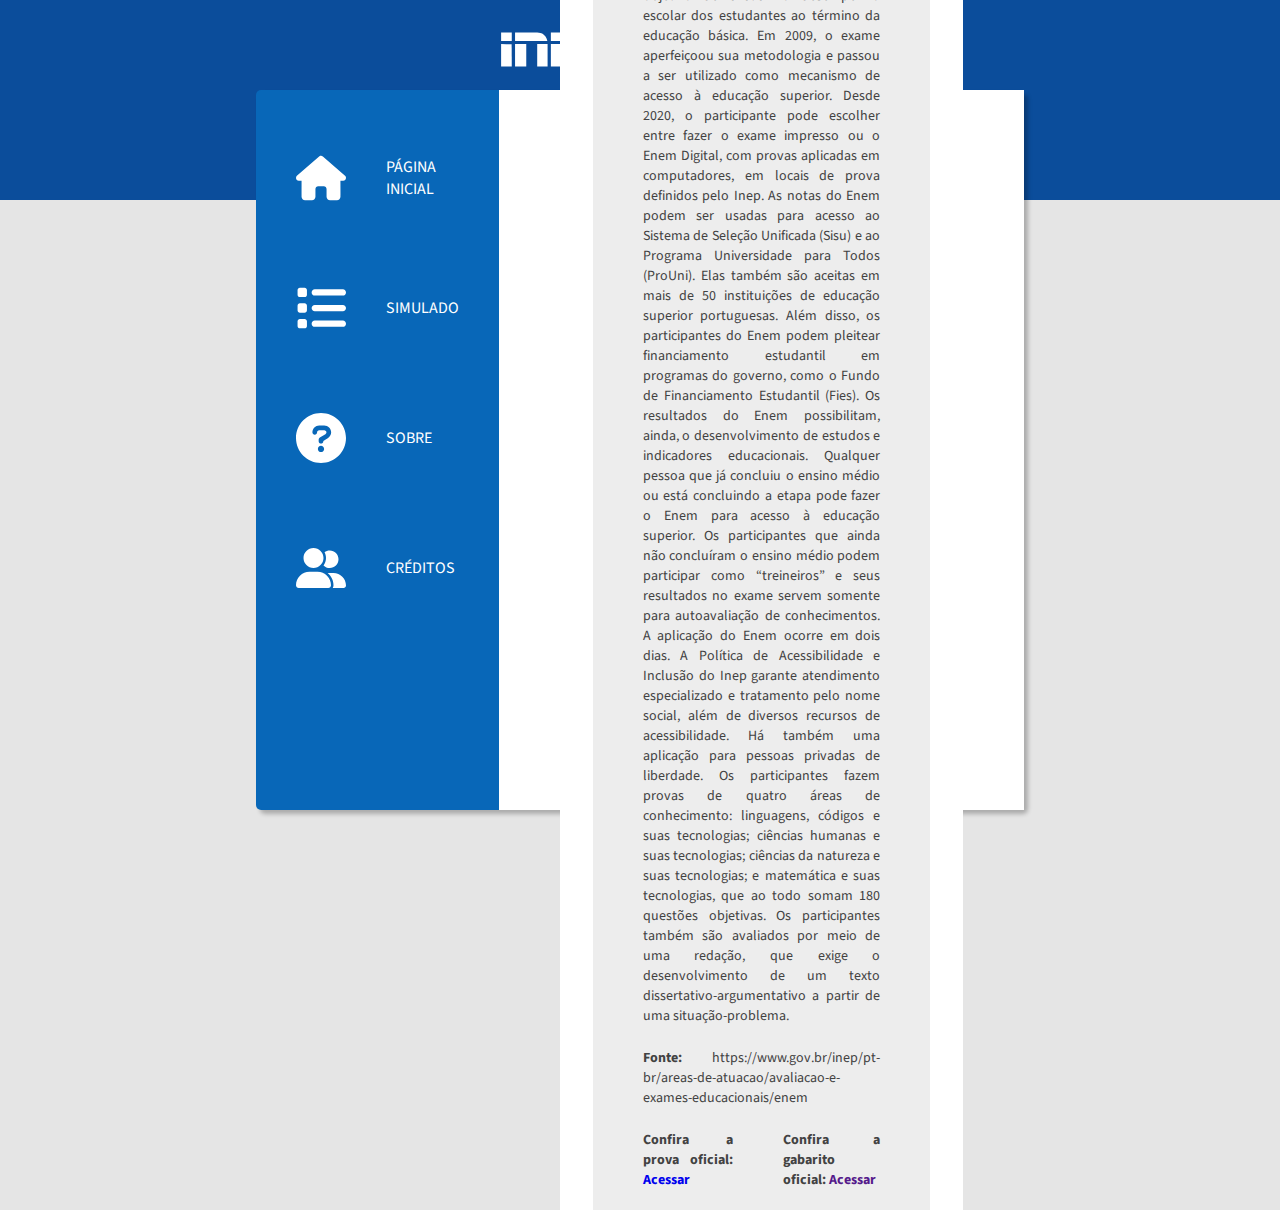
==== index.html @ 7a3cb4ed "Version 1.3" ====
<!DOCTYPE html>
<html lang="en">
<head>
    <meta charset="UTF-8">
    <meta http-equiv="X-UA-Compatible" content="IE=edge">
    <meta name="viewport" content="width=device-width, initial-scale=1.0">
    <title>Simulado ENEM</title>
    
    <link rel="stylesheet" href="./css/style.css">
</head>
<body><div id="background-container"> <img id="enem-logo" src="./assets/logo-enem-svg.svg" alt="Enem LOGO" /></div>
    
    <div id="page-container">
        
        <div id="menu-container">
            <div id="menu-items">
                <ul> <img src="./assets/house-solid.svg" alt="Página principal" class="icon"><a href="./index.html">PÁGINA INICIAL</a></ul>
                <ul> <img src="./assets/list-solid.svg" alt="Simulado" class="icon"><a href="./pages/simulado.html">SIMULADO</a></ul>
                <ul> <img src="./assets/circle-question-solid.svg" alt="Sobre" class="icon"><a href="./pages/sobre.html">SOBRE</a></ul>
                <ul> <img src="./assets/user-group-solid.svg" alt="Créditos" class="icon"> <a href="./pages/creditos.html">CRÉDITOS</a></ul>
            </div>
        </div>
        <div id="content-container">
            <div id="apresentacao-container">
            
                <div class="chat-message-apresentacao">
                   
                    <div class="avatar">
                        <img class="avatar-img" src="./assets/feliz.png"/>
                    </div>
                    <h3> SIMULADO ENEM 2021-Caderno Azul (Item B - 45 questões alternativas) </h3>
                    <p>O Exame Nacional do Ensino Médio (Enem) foi instituído em 1998, com o objetivo de avaliar o desempenho escolar dos estudantes ao término da educação básica. Em 2009, o exame aperfeiçoou sua metodologia e passou a ser utilizado como mecanismo de acesso à educação superior. Desde 2020, o participante pode escolher entre fazer o exame impresso ou o Enem Digital, com provas aplicadas em computadores, em locais de prova definidos pelo Inep.

                        As notas do Enem podem ser usadas para acesso ao Sistema de Seleção Unificada (Sisu) e ao Programa Universidade para Todos (ProUni). Elas também são aceitas em mais de 50 instituições de educação superior portuguesas. Além disso, os participantes do Enem podem pleitear financiamento estudantil em programas do governo, como o Fundo de Financiamento Estudantil (Fies). Os resultados do Enem possibilitam, ainda, o desenvolvimento de estudos e indicadores educacionais.
                        
                        Qualquer pessoa que já concluiu o ensino médio ou está concluindo a etapa pode fazer o Enem para acesso à educação superior. Os participantes que ainda não concluíram o ensino médio podem participar como “treineiros” e seus resultados no exame servem somente para autoavaliação de conhecimentos.
                        
                        A aplicação do Enem ocorre em dois dias. A Política de Acessibilidade e Inclusão do Inep garante atendimento especializado e tratamento pelo nome social, além de diversos recursos de acessibilidade. Há também uma aplicação para pessoas privadas de liberdade.
                        
                        Os participantes fazem provas de quatro áreas de conhecimento: linguagens, códigos e suas tecnologias; ciências humanas e suas tecnologias; ciências da natureza e suas tecnologias; e matemática e suas tecnologias, que ao todo somam 180 questões objetivas. Os participantes também são avaliados por meio de uma redação, que exige o desenvolvimento de um texto dissertativo-argumentativo a partir de uma situação-problema.</p><br>

                        <p> <b>Fonte: </b> https://www.gov.br/inep/pt-br/areas-de-atuacao/avaliacao-e-exames-educacionais/enem </p><br>
                        <div id="links"> 
                            <p>Confira a prova oficial: <a href="./docs/Prova Enem Azul Dia 01.pdf" target="_blank">Acessar</a></p>
                            <p>Confira a gabarito oficial: <a href="">Acessar</a></p>
                        </div>
                </div>
            </div>         
        </div>
       
    </div>
    
</body>
</html>
---- css/style.css ----
@import url('https://fonts.googleapis.com/css2?family=Roboto:ital,wght@0,300;0,400;0,700;1,400&family=Source+Sans+Pro:ital,wght@0,300;0,400;0,700;1,400&display=swap');

*{
    padding: 0;
    margin: 0;
    box-sizing: border-box;
    text-decoration: none;
    font-family: 'Source Sans Pro', sans-serif;

}
body{
    height: 100vh;
    display: flex;
    align-items: center;
    justify-content: center;
    flex-direction: column;
    background-color: rgb(229, 229, 229);
}

#background-container{
    position: absolute;
    height: 200px;
    width: 100%;
    background-color: rgb(11, 77, 155);
    top: 0;
    z-index: 0;
    display: flex;
    justify-content: center;
    align-items: center;
}

#page-container{
    height: 80%;
    width: 60%;
    z-index: 1;
    display: flex;
    border-radius: 5px;
    box-shadow: rgb(0 0 0 / 25%) 4px 4px 4px;
}

#menu-container{
    height: 100%;
    width: 350px;
    background-color: rgb(8, 103, 184);
    padding: 3% 0;
    gap: 30px;
    border-radius: 5px 0 0 5px;
}
#enem-logo{
    
    width: 350px;
    margin-bottom: 100px;
}

#menu-items{
    color: #fff;
    gap: 20px;
}

#menu-items ul{
    padding: 40px;
    font-size: 16px;
    display: flex;
    align-items: center;
    justify-content: space-between;
    text-align: start;
    gap: 40px;
}

#menu-items ul i, #menu-items ul a{
    width: 100%;
}

.icon{
    fill: #fff;
    height: 50px;
    width: 50px;
}

#menu-items a{
    color: #fff;
}
#menu-items ul:hover{
    background-color: #254B71;
    cursor: pointer;
}

#content-container{
    background-color: #fff;
    padding: 40px 8%;
    width: 100%;
    display: flex;
    justify-content: center;
    align-items: center;
    flex-direction: column;
    position: relative;
}

#instrucoes{
    background-color: #fff;
    padding: 40px 15%;
    width: 100%;
    height: 100%;
    text-align: center;
    display: flex;
    justify-content: center;
    align-items: center;
    flex-direction: column;
    position: absolute;
}
#instrucoes button{
    width: 200px;
    height: 64px;
    background-color: rgb(8, 103, 184);
    color: #fff;
    border: 0px;
    outline: 0;
}
.invisible{
    display: none !important;
}

#apresentacao-container{
    background-color: #fff;
    padding: 0  8%;
    width: 100%;
    display: flex;
    justify-content: center;
    align-items: center;
    flex-direction: column;
}

#apresentacao-container h2{
    color: #254B71;
    font-size: 60px;
}
h3{
    color: #254B71;
    font-size: 30px; 
    text-align: center;
    margin-bottom: 20px;
}

#apresentacao-container p{
    text-align: justify;
    font-size: 18px;
}

#apresentacao-container p:last-child{
    font-weight: bold;
    margin-top: 30px;
}

#links{
    display: flex;
    justify-content: space-between;
    align-items: center;
    font-weight: bold;
    gap: 50px;
}

#textos-container{
    width: 100%;
    min-height: 60%;
    max-height: 70%;
    background-color: #C6DBF0;
    padding: 50px;
    border-radius: 5px 5px 0 0 ;

    position: relative;
}

#alternativas-container{
    width: 100%;
    min-height: 30%;
    max-height: 40%;
    background-color: #254B71;
    color: rgb(237,237,237);
    border-radius: 0 0 5px 5px;

}

#card-sem-resposta{
    position: absolute;
    top: calc(50% - 100px);
    left: calc(50%- 200px);
    width: 400px;
    height: 100px;
    background-color: rgb(237,237,237);
    border-radius: 15px;
    z-index: 10000;
    display: none;
    padding: 10px 20px;
    gap: 10px;
    text-align: start;
}
#card-sem-resposta div{
    margin-left: 10px;
}
#card-sem-resposta div h3{
    margin: 0;
    color: #F4D011;
    text-align: start;
}

#card-errada{
    position: absolute;
    top: calc(50% - 100px);
    left: calc(50%- 200px);
    width: 400px;
    height: 100px;
    background-color: rgb(237,237,237);
    border-radius: 15px;
    z-index: 10000;
    display: none;
    padding: 10px 20px;
    gap: 10px;
    text-align: start;
}
#card-errada div{
    margin-left: 10px;
}
#card-errada div h3{
    margin: 0;
    color: #F05D5D;
    text-align: start;
}

#card-certa{
    position: absolute;
    top: calc(50% - 100px);
    left: calc(50%- 200px);
    width: 400px;
    height: 100px;
    background-color: rgb(237,237,237);
    border-radius: 15px;
    z-index: 10000;
    display: none;
    padding: 10px 20px;
    gap: 10px;
    text-align: start;
}
#card-certa div{
    margin-left: 10px;
}
#card-certa div h3{
    margin: 0;
    color: #B1D26B;
    text-align: start;
}

#card-sem-resposta div p, #card-certa div p, #card-errada div p{
    margin-top: 0 !important ;
}

.visible{
    display: flex !important;
    align-items: center;
    justify-content: center;
}

#alternativas{
    padding: 10px 50px;
}
#pergunta-container{
    margin-bottom: 20px;
    text-align: start;
}
#respostas-container{
    display: grid;
    grid-template-columns: 1fr 1fr;
    grid-template-rows: 1fr 1fr 1fr;
    gap: 20px;
}

#respostas-container button{
    color: #fff;
    background-color: rgb(8, 103, 184);
    outline: 0;
    border: 0;
}

#links p:last-child{
    margin-top: 0;
}
.avatar{
    position: absolute;
    height: 70px;
    width: 70px;
    background-color:  rgb(237,237,237);
    top: 25px;
    border-radius: 50%;
    left: -100px;
    display: flex;
    justify-content: center;
    align-items: center;
}

.avatar-img{
    width: 60px !important;
    height: 60px;
    background-color: #838282;
    border-radius: 50%;
    
}

.chat-message-apresentacao{
    background-color: rgb(237,237,237);
    color: rgb(66, 66, 66);
    height: 100%;
    width: 100%;
    position: relative;
    padding: 20px 50px;
    z-index: 1;
}
.chat-message-apresentacao::before{
    content: "";
    width: 0; 
    height: 0; 
    border-left: 25px solid transparent;
    border-right: 25px solid transparent;
    border-top: 25px solid rgb(237,237,237);
    position: absolute;
    top: 55px;
    left: -25px;
    z-index: 0;
}

.chat-message{
    background-color: rgb(237,237,237);
    color: rgb(66, 66, 66);
    height: 90%;
    width: 90%;
    position: relative;
    padding: 20px 50px;
    z-index: 1;
   
}

.fonte{
    margin-top: 10px;
    font-size: 12px;
    font-weight: bold;
    text-align: right;
    padding-left: 20%;
}

.chat-message::before{
    content: "";
    width: 0; 
    height: 0; 
    border-left: 25px solid transparent;
    border-right: 25px solid transparent;
    border-top: 25px solid rgb(237,237,237);
    position: absolute;
    top: 55px;
    left: -25px;
    z-index: 0;
}

.chat-message ul{
    list-style: circle !important;
    padding-left: 40px;
}

#img-creditos{
    position: absolute;
    bottom: 00px;
    left: 0px;
    display: flex;
    width: 100%;
}

#img-sobre{
    position: absolute;
    bottom: 00px;
    left: 0px;
    display: flex;
    width: 100%;
    background-color: #fff;
    padding: 0 10%;
    justify-content: space-between;
}

#img-sobre img{
    width: 25%;
    
}

.chat-message img{
    width: 50%;
    
}

#status-atividades div{
    display: flex;
    gap: 10px;
    margin-bottom: 10px;
}

#ultimo-paragrafo{
    font-weight: normal !important;
    margin-top: 10px !important;
}
.status{
    height: 16px;
    width: 16px;
    border-radius: 50%;
    color: #fff;
    display: flex;
    justify-content: center;
    align-items: center;
    font-size: 12px;
    font-weight: 500;
}
.azul{
    background-color: #254B71;
}

.cinza{
    background-color: #c4c4c4;
}

.verde{
    background-color: #B1D26B;

}
.vermelho{
    background-color: #F05D5D;
}


@media (max-height: 1100px){
  

    #apresentacao-container p{
        text-align: justify;
        font-size: 14px;
    }
    
}
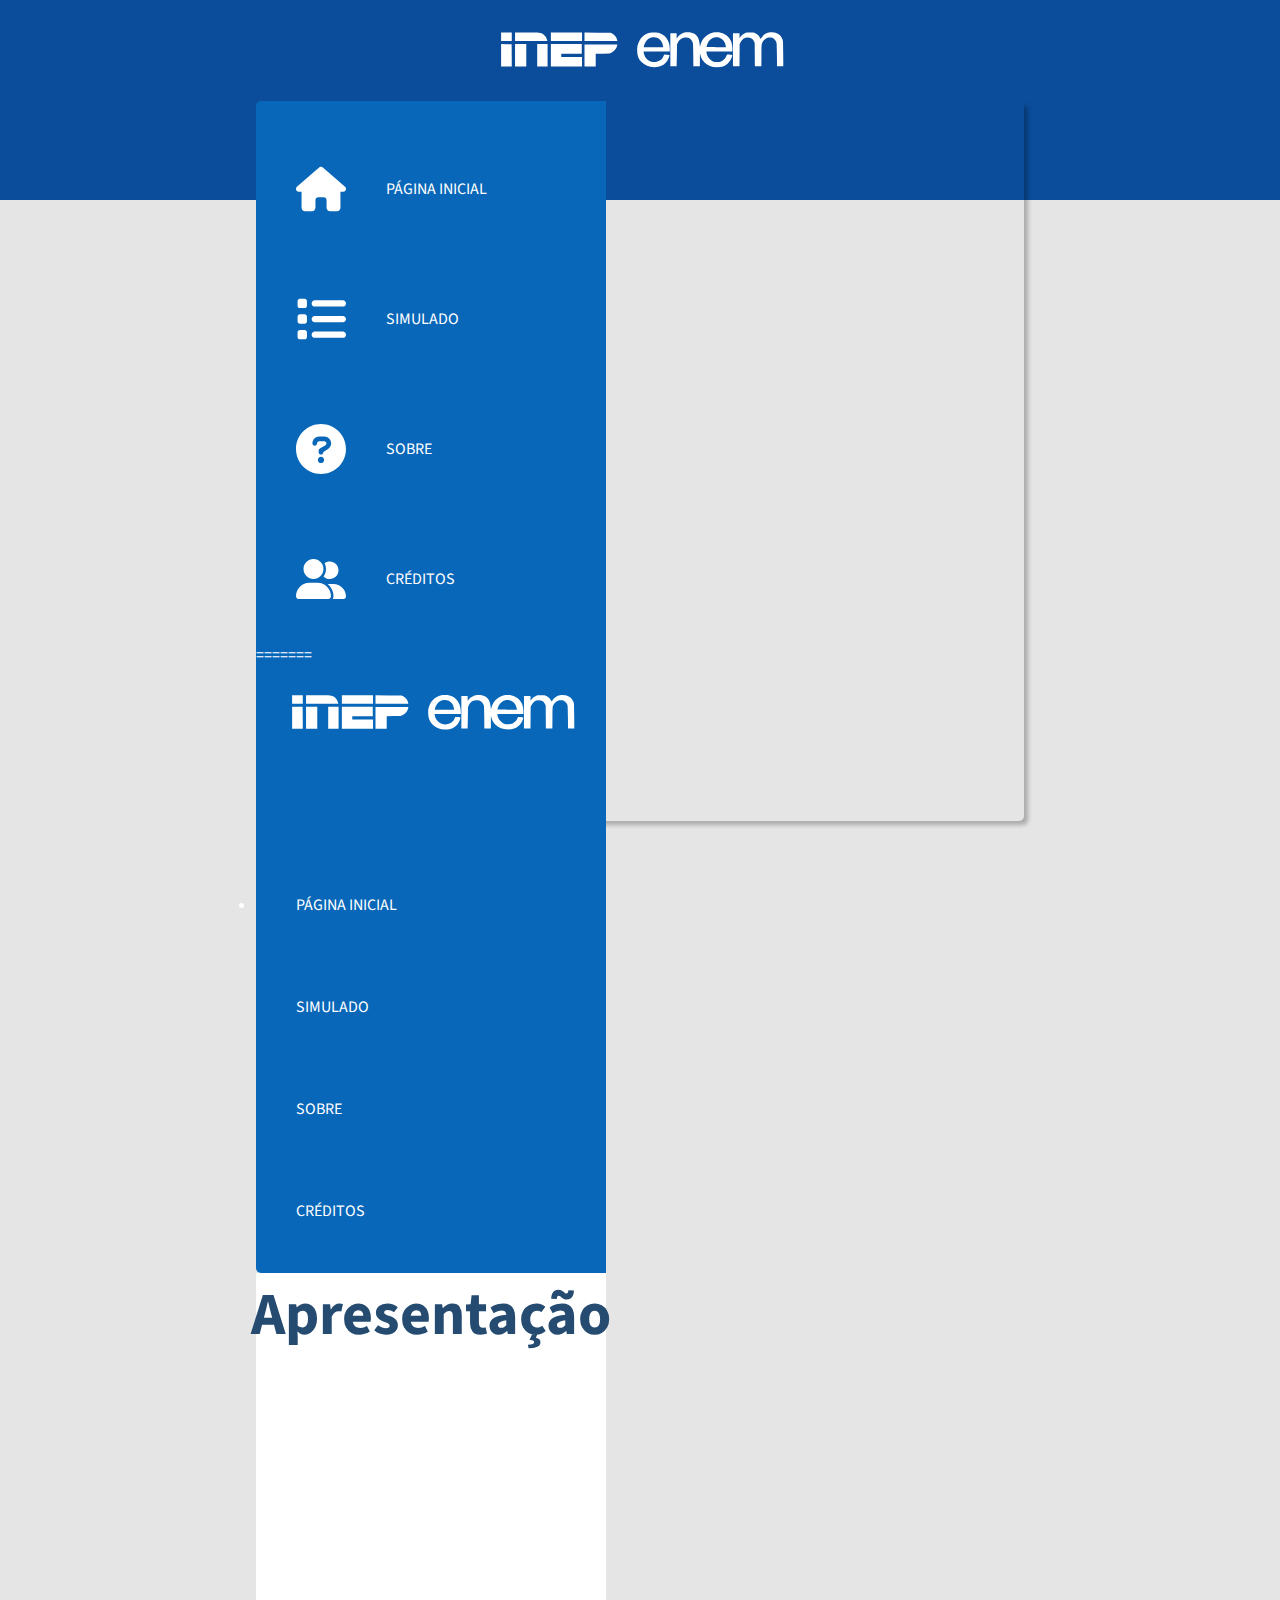
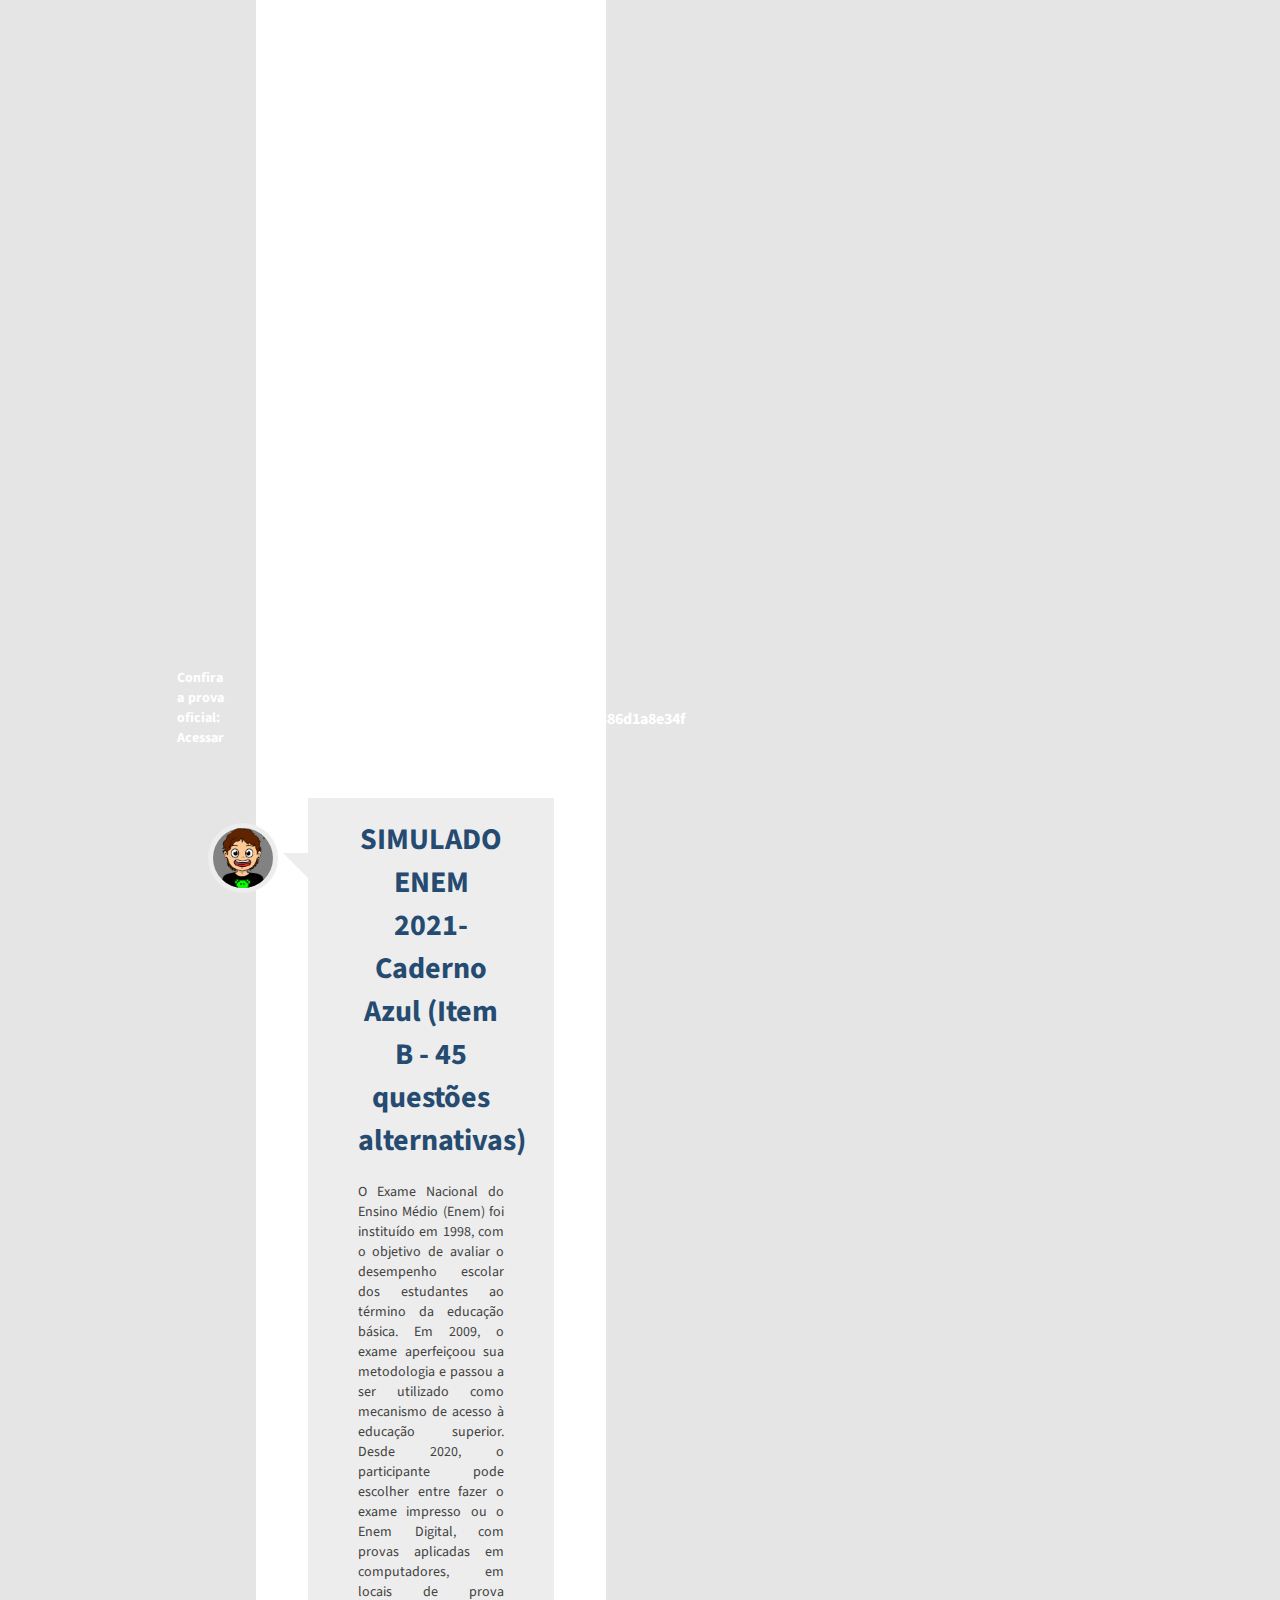
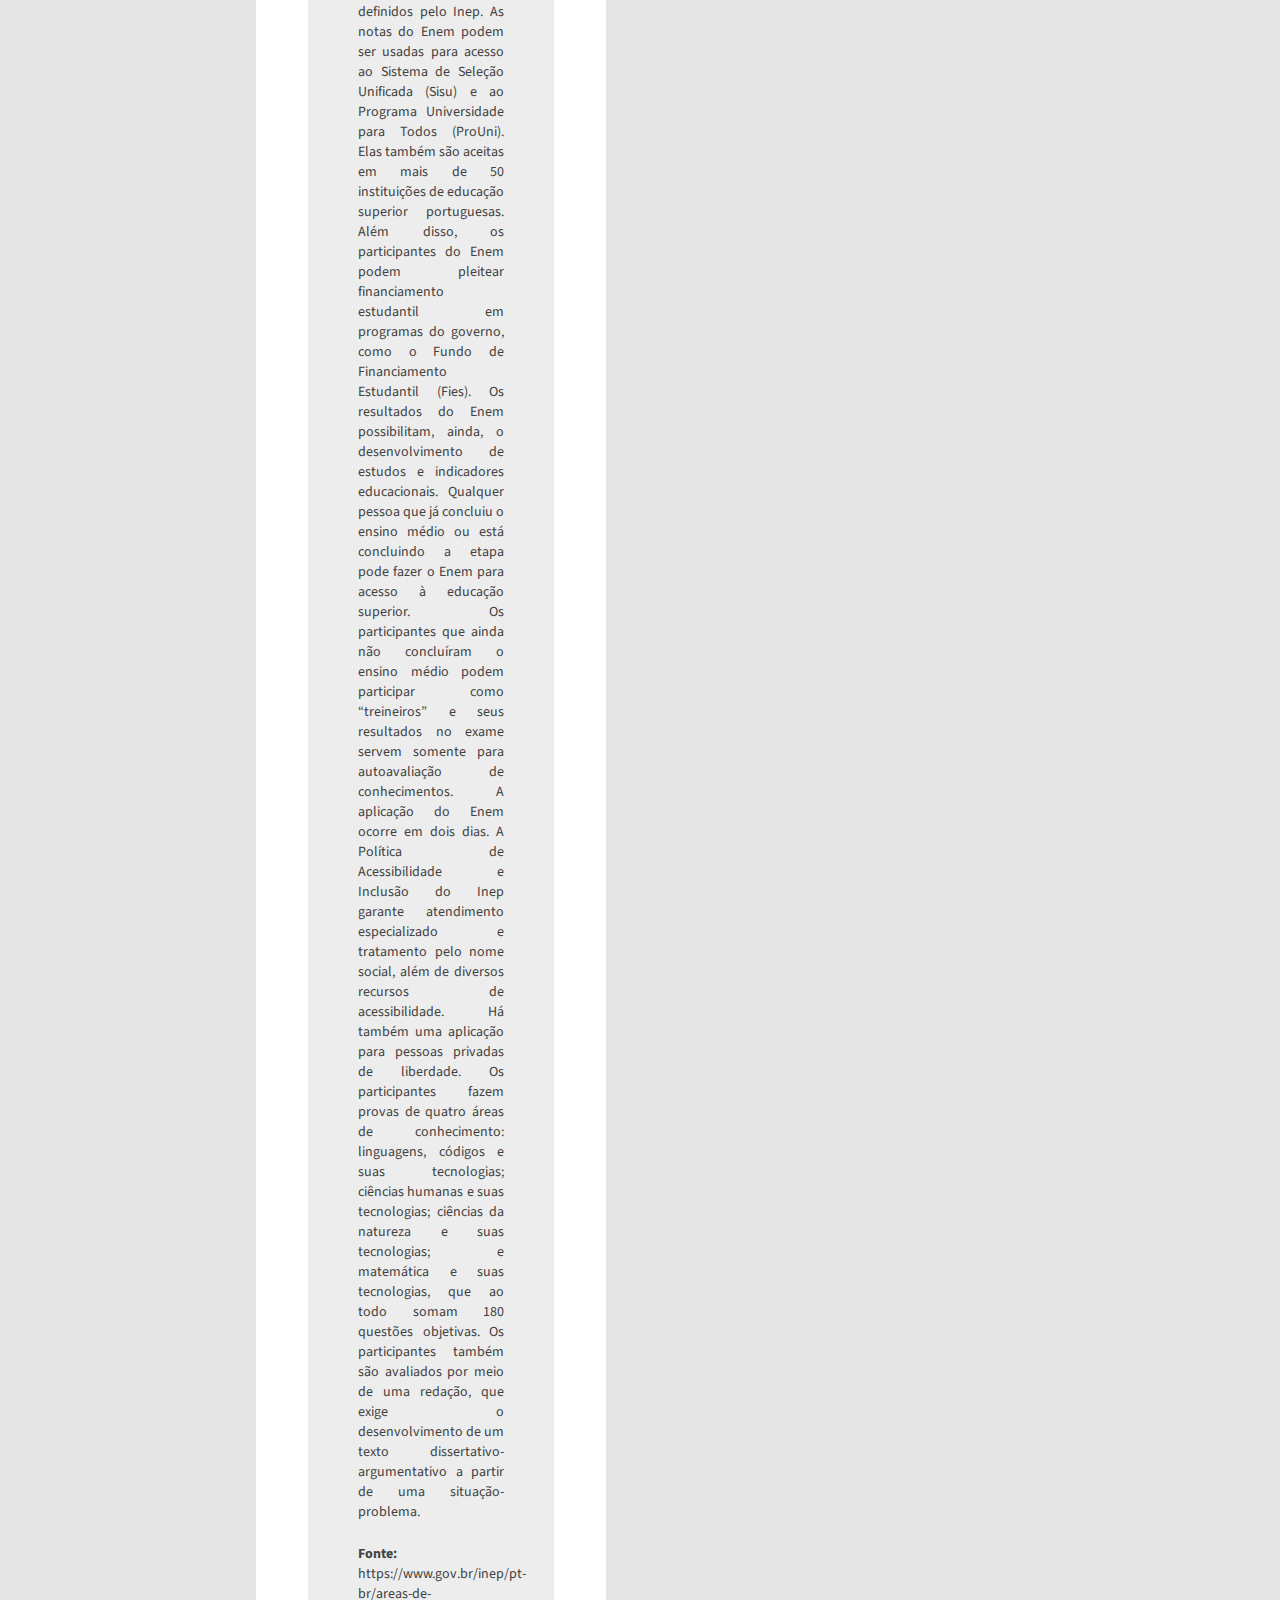
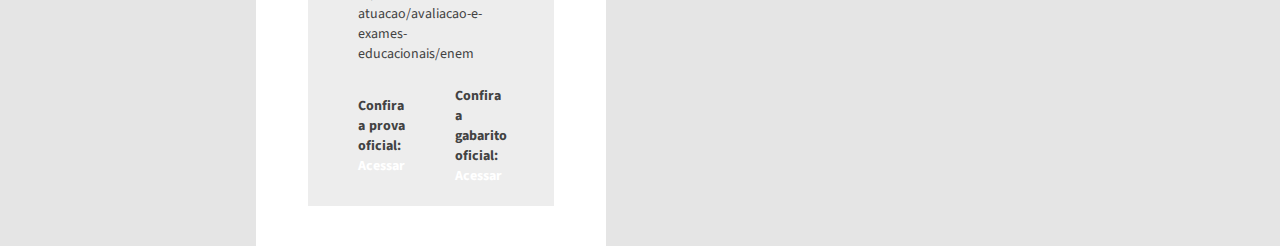
==== commit 7988fbee: "Merge branch 'main' of https://github.com/JoaoHJS/PMI-PrimeiroProjeto" ====
--- a/index.html
+++ b/index.html
@@ -8,6 +8,7 @@
     
     <link rel="stylesheet" href="./css/style.css">
 </head>
+<<<<<<< HEAD
 <body><div id="background-container"> <img id="enem-logo" src="./assets/logo-enem-svg.svg" alt="Enem LOGO" /></div>
     
     <div id="page-container">
@@ -18,6 +19,33 @@
                 <ul> <img src="./assets/list-solid.svg" alt="Simulado" class="icon"><a href="./pages/simulado.html">SIMULADO</a></ul>
                 <ul> <img src="./assets/circle-question-solid.svg" alt="Sobre" class="icon"><a href="./pages/sobre.html">SOBRE</a></ul>
                 <ul> <img src="./assets/user-group-solid.svg" alt="Créditos" class="icon"> <a href="./pages/creditos.html">CRÉDITOS</a></ul>
+=======
+<body>
+    <div id="menu-container">
+        <img id="enem-logo" src="./assets/logo-enem-svg.svg" alt="Enem LOGO" />
+        <li id="menu-items">
+            <ul><a href="./index.html">PÁGINA INICIAL</a></ul>
+            <ul><a href="./pages/simulado.html">SIMULADO</a></ul>
+            <ul><a href="./pages/sobre.html">SOBRE</a></ul>
+            <ul><a href="./pages/creditos.html">CRÉDITOS</a></ul>
+        </li>
+    </div>
+    <div id="apresentacao-container">
+        <h2> Apresentação </h2>
+        <p>"O Exame Nacional do Ensino Médio (Enem) foi instituído em 1998, com o objetivo de avaliar o desempenho escolar dos estudantes ao término da educação básica. Em 2009, o exame aperfeiçoou sua metodologia e passou a ser utilizado como mecanismo de acesso à educação superior. Desde 2020, o participante pode escolher entre fazer o exame impresso ou o Enem Digital, com provas aplicadas em computadores, em locais de prova definidos pelo Inep.
+
+            As notas do Enem podem ser usadas para acesso ao Sistema de Seleção Unificada (Sisu) e ao Programa Universidade para Todos (ProUni). Elas também são aceitas em mais de 50 instituições de educação superior portuguesas. Além disso, os participantes do Enem podem pleitear financiamento estudantil em programas do governo, como o Fundo de Financiamento Estudantil (Fies). Os resultados do Enem possibilitam, ainda, o desenvolvimento de estudos e indicadores educacionais.
+            
+            Qualquer pessoa que já concluiu o ensino médio ou está concluindo a etapa pode fazer o Enem para acesso à educação superior. Os participantes que ainda não concluíram o ensino médio podem participar como “treineiros” e seus resultados no exame servem somente para autoavaliação de conhecimentos.
+            
+            A aplicação do Enem ocorre em dois dias. A Política de Acessibilidade e Inclusão do Inep garante atendimento especializado e tratamento pelo nome social, além de diversos recursos de acessibilidade. Há também uma aplicação para pessoas privadas de liberdade.
+            
+            Os participantes fazem provas de quatro áreas de conhecimento: linguagens, códigos e suas tecnologias; ciências humanas e suas tecnologias; ciências da natureza e suas tecnologias; e matemática e suas tecnologias, que ao todo somam 180 questões objetivas. Os participantes também são avaliados por meio de uma redação, que exige o desenvolvimento de um texto dissertativo-argumentativo a partir de uma situação-problema."</p>
+            <p> Fonte: https://www.gov.br/inep/pt-br/areas-de-atuacao/avaliacao-e-exames-educacionais/enem </p>
+            <div id="links"> 
+                <p>Confira a prova oficial: <a href="./docs/Prova Enem Azul Dia 01.pdf" target="_blank">Acessar</a></p>
+                <p>Confira a gabarito oficial: <a href="">Acessar</a></p>
+>>>>>>> 6352f52c0c483e5e3d6c1189fc3a0386d1a8e34f
             </div>
         </div>
         <div id="content-container">
@@ -51,4 +79,4 @@
     </div>
     
 </body>
-</html>+</html>
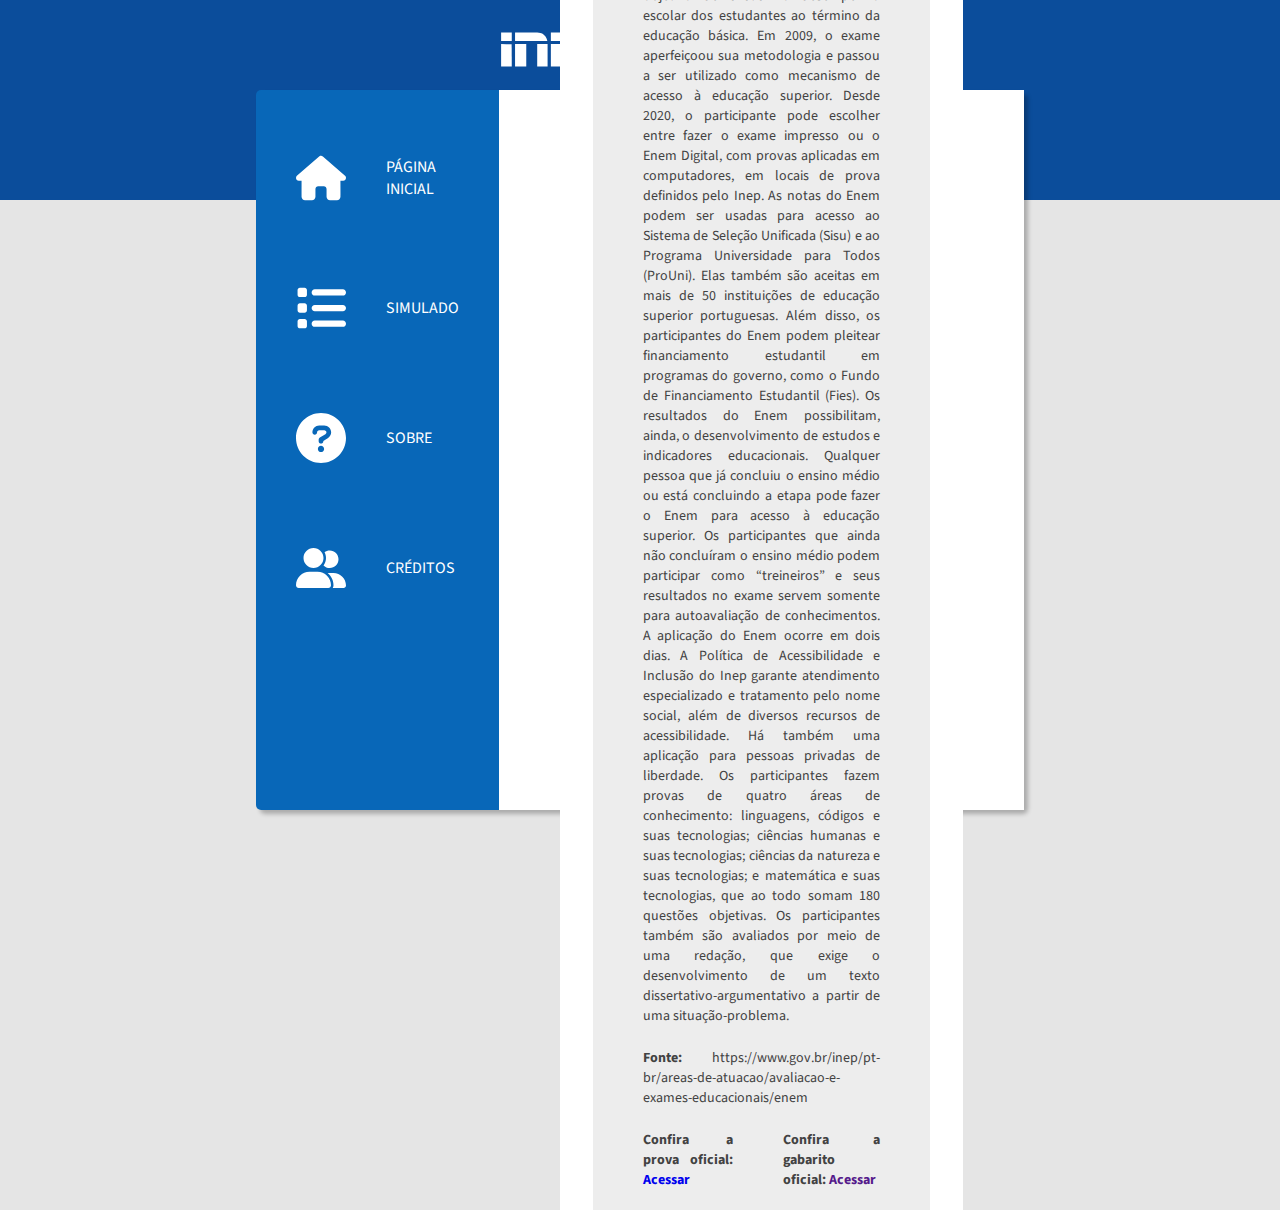
==== commit c0b7e0c5: "Updated the index.html" ====
--- a/index.html
+++ b/index.html
@@ -8,8 +8,9 @@
     
     <link rel="stylesheet" href="./css/style.css">
 </head>
-<<<<<<< HEAD
-<body><div id="background-container"> <img id="enem-logo" src="./assets/logo-enem-svg.svg" alt="Enem LOGO" /></div>
+
+<body>
+    <div id="background-container"> <img id="enem-logo" src="./assets/logo-enem-svg.svg" alt="Enem LOGO" /></div>
     
     <div id="page-container">
         
@@ -19,35 +20,11 @@
                 <ul> <img src="./assets/list-solid.svg" alt="Simulado" class="icon"><a href="./pages/simulado.html">SIMULADO</a></ul>
                 <ul> <img src="./assets/circle-question-solid.svg" alt="Sobre" class="icon"><a href="./pages/sobre.html">SOBRE</a></ul>
                 <ul> <img src="./assets/user-group-solid.svg" alt="Créditos" class="icon"> <a href="./pages/creditos.html">CRÉDITOS</a></ul>
-=======
-<body>
-    <div id="menu-container">
-        <img id="enem-logo" src="./assets/logo-enem-svg.svg" alt="Enem LOGO" />
-        <li id="menu-items">
-            <ul><a href="./index.html">PÁGINA INICIAL</a></ul>
-            <ul><a href="./pages/simulado.html">SIMULADO</a></ul>
-            <ul><a href="./pages/sobre.html">SOBRE</a></ul>
-            <ul><a href="./pages/creditos.html">CRÉDITOS</a></ul>
-        </li>
-    </div>
-    <div id="apresentacao-container">
-        <h2> Apresentação </h2>
-        <p>"O Exame Nacional do Ensino Médio (Enem) foi instituído em 1998, com o objetivo de avaliar o desempenho escolar dos estudantes ao término da educação básica. Em 2009, o exame aperfeiçoou sua metodologia e passou a ser utilizado como mecanismo de acesso à educação superior. Desde 2020, o participante pode escolher entre fazer o exame impresso ou o Enem Digital, com provas aplicadas em computadores, em locais de prova definidos pelo Inep.
-
-            As notas do Enem podem ser usadas para acesso ao Sistema de Seleção Unificada (Sisu) e ao Programa Universidade para Todos (ProUni). Elas também são aceitas em mais de 50 instituições de educação superior portuguesas. Além disso, os participantes do Enem podem pleitear financiamento estudantil em programas do governo, como o Fundo de Financiamento Estudantil (Fies). Os resultados do Enem possibilitam, ainda, o desenvolvimento de estudos e indicadores educacionais.
-            
-            Qualquer pessoa que já concluiu o ensino médio ou está concluindo a etapa pode fazer o Enem para acesso à educação superior. Os participantes que ainda não concluíram o ensino médio podem participar como “treineiros” e seus resultados no exame servem somente para autoavaliação de conhecimentos.
-            
-            A aplicação do Enem ocorre em dois dias. A Política de Acessibilidade e Inclusão do Inep garante atendimento especializado e tratamento pelo nome social, além de diversos recursos de acessibilidade. Há também uma aplicação para pessoas privadas de liberdade.
-            
-            Os participantes fazem provas de quatro áreas de conhecimento: linguagens, códigos e suas tecnologias; ciências humanas e suas tecnologias; ciências da natureza e suas tecnologias; e matemática e suas tecnologias, que ao todo somam 180 questões objetivas. Os participantes também são avaliados por meio de uma redação, que exige o desenvolvimento de um texto dissertativo-argumentativo a partir de uma situação-problema."</p>
-            <p> Fonte: https://www.gov.br/inep/pt-br/areas-de-atuacao/avaliacao-e-exames-educacionais/enem </p>
-            <div id="links"> 
-                <p>Confira a prova oficial: <a href="./docs/Prova Enem Azul Dia 01.pdf" target="_blank">Acessar</a></p>
-                <p>Confira a gabarito oficial: <a href="">Acessar</a></p>
->>>>>>> 6352f52c0c483e5e3d6c1189fc3a0386d1a8e34f
             </div>
         </div>
+
+    
+
         <div id="content-container">
             <div id="apresentacao-container">
             
@@ -75,7 +52,6 @@
                 </div>
             </div>         
         </div>
-       
     </div>
     
 </body>
--- a/css/style.css
+++ b/css/style.css
@@ -96,7 +96,7 @@
     position: relative;
 }
 
-#instrucoes{
+#instrucoes, #finalizada{
     background-color: #fff;
     padding: 40px 15%;
     width: 100%;
@@ -108,7 +108,7 @@
     flex-direction: column;
     position: absolute;
 }
-#instrucoes button{
+#instrucoes button, #finalizada button{
     width: 200px;
     height: 64px;
     background-color: rgb(8, 103, 184);
@@ -116,6 +116,11 @@
     border: 0px;
     outline: 0;
 }
+#instrucoes button:hover, #finalizada button:hover{
+    cursor: pointer;
+    background-color: #254B71;
+}
+
 .invisible{
     display: none !important;
 }
@@ -161,8 +166,8 @@
 
 #textos-container{
     width: 100%;
-    min-height: 60%;
-    max-height: 70%;
+    overflow-y: auto;
+    max-height: 60%;
     background-color: #C6DBF0;
     padding: 50px;
     border-radius: 5px 5px 0 0 ;
@@ -170,10 +175,13 @@
     position: relative;
 }
 
+#texto-content p{
+    text-align: justify;
+}
+
 #alternativas-container{
     width: 100%;
     min-height: 30%;
-    max-height: 40%;
     background-color: #254B71;
     color: rgb(237,237,237);
     border-radius: 0 0 5px 5px;
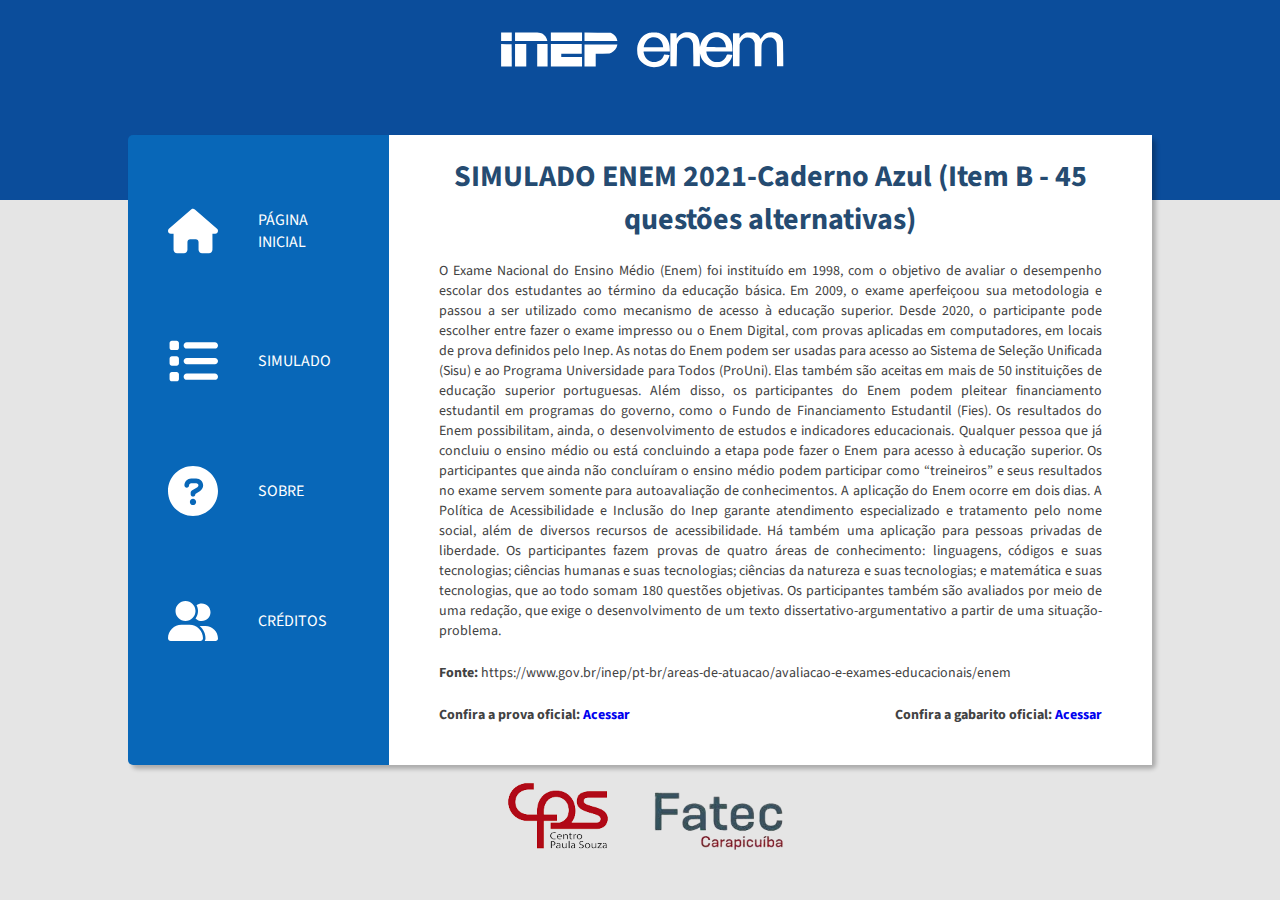
==== commit 7af57e86: "Last Version" ====
--- a/index.html
+++ b/index.html
@@ -11,16 +11,16 @@
 
 <body>
     <div id="background-container"> <img id="enem-logo" src="./assets/logo-enem-svg.svg" alt="Enem LOGO" /></div>
-    
+   
     <div id="page-container">
         
         <div id="menu-container">
-            <div id="menu-items">
-                <ul> <img src="./assets/house-solid.svg" alt="Página principal" class="icon"><a href="./index.html">PÁGINA INICIAL</a></ul>
-                <ul> <img src="./assets/list-solid.svg" alt="Simulado" class="icon"><a href="./pages/simulado.html">SIMULADO</a></ul>
-                <ul> <img src="./assets/circle-question-solid.svg" alt="Sobre" class="icon"><a href="./pages/sobre.html">SOBRE</a></ul>
-                <ul> <img src="./assets/user-group-solid.svg" alt="Créditos" class="icon"> <a href="./pages/creditos.html">CRÉDITOS</a></ul>
-            </div>
+            <ul id="menu-items">
+                <li><a href="./index.html"> <img src="./assets/house-solid.svg" alt="Página principal" class="icon"> <p class="text-menu"> PÁGINA INICIAL </p></a></li>
+                <li> <a href="./pages/simulado.html"><img src="./assets/list-solid.svg" alt="Simulado" class="icon"><p class="text-menu">SIMULADO </p></a></li>
+                <li><a href="./pages/sobre.html"> <img src="./assets/circle-question-solid.svg" alt="Sobre" class="icon"><p class="text-menu">SOBRE </p></a></li>
+                <li> <a href="./pages/creditos.html"><img src="./assets/user-group-solid.svg" alt="Créditos" class="icon"> <p class="text-menu">CRÉDITOS </p></a></li>
+            </ul>
         </div>
 
     
@@ -30,9 +30,7 @@
             
                 <div class="chat-message-apresentacao">
                    
-                    <div class="avatar">
-                        <img class="avatar-img" src="./assets/feliz.png"/>
-                    </div>
+                    
                     <h3> SIMULADO ENEM 2021-Caderno Azul (Item B - 45 questões alternativas) </h3>
                     <p>O Exame Nacional do Ensino Médio (Enem) foi instituído em 1998, com o objetivo de avaliar o desempenho escolar dos estudantes ao término da educação básica. Em 2009, o exame aperfeiçoou sua metodologia e passou a ser utilizado como mecanismo de acesso à educação superior. Desde 2020, o participante pode escolher entre fazer o exame impresso ou o Enem Digital, com provas aplicadas em computadores, em locais de prova definidos pelo Inep.
 
@@ -47,12 +45,13 @@
                         <p> <b>Fonte: </b> https://www.gov.br/inep/pt-br/areas-de-atuacao/avaliacao-e-exames-educacionais/enem </p><br>
                         <div id="links"> 
                             <p>Confira a prova oficial: <a href="./docs/Prova Enem Azul Dia 01.pdf" target="_blank">Acessar</a></p>
-                            <p>Confira a gabarito oficial: <a href="">Acessar</a></p>
+                            <p>Confira a gabarito oficial: <a href="./docs/EQ2_2021_ENEM_1dia_AZUL_Regular_GABARITO.pdf" target="_blank">Acessar</a></p>
                         </div>
                 </div>
             </div>         
         </div>
     </div>
+    <div id="logos-container"> <img src="./assets/cps-logo.png" alt="Centro Paula Sousa logo"> <img src="./assets/fatec-logo.png" alt="Fatec Carapicuiba logo"/> </div>
     
 </body>
 </html>
--- a/css/style.css
+++ b/css/style.css
@@ -30,8 +30,8 @@
 }
 
 #page-container{
-    height: 80%;
-    width: 60%;
+    height: 70%;
+    width: 70%;
     z-index: 1;
     display: flex;
     border-radius: 5px;
@@ -39,7 +39,6 @@
 }
 
 #menu-container{
-    height: 100%;
     width: 350px;
     background-color: rgb(8, 103, 184);
     padding: 3% 0;
@@ -57,17 +56,24 @@
     gap: 20px;
 }
 
-#menu-items ul{
+#menu-items li{
+    width: 100%;
+    font-size: 16px;
+    display: flex;
+    align-items: center;
+    text-align: start;
+    gap: 40px;
+}
+
+#menu-items li a{
+    display: flex;
+    align-items: center;
+    gap: 40px;
+    width: 100%;
     padding: 40px;
-    font-size: 16px;
-    display: flex;
-    align-items: center;
-    justify-content: space-between;
-    text-align: start;
-    gap: 40px;
-}
-
-#menu-items ul i, #menu-items ul a{
+}
+
+#menu-items li i, #menu-items ul a{
     width: 100%;
 }
 
@@ -80,43 +86,70 @@
 #menu-items a{
     color: #fff;
 }
-#menu-items ul:hover{
+#menu-items li:hover{
     background-color: #254B71;
     cursor: pointer;
 }
 
 #content-container{
     background-color: #fff;
-    padding: 40px 8%;
-    width: 100%;
-    display: flex;
-    justify-content: center;
+    width: 100%;
+    display: flex;
+    padding: 0 30px;
     align-items: center;
     flex-direction: column;
     position: relative;
-}
-
-#instrucoes, #finalizada{
+    overflow-y: auto;
+}
+
+#instrucoes, #finalizada, #relatorios{
     background-color: #fff;
     padding: 40px 15%;
     width: 100%;
     height: 100%;
     text-align: center;
     display: flex;
+    flex-wrap: nowrap;
     justify-content: center;
     align-items: center;
     flex-direction: column;
+    overflow-y: auto;
     position: absolute;
 }
-#instrucoes button, #finalizada button{
+#relatorios{
+    height: auto;
+    min-height: 100%;
+
+}
+
+#logos-container{
+    position: absolute;
+    bottom: 0;
+}
+
+#logos-container img{
+    height: 150px;
+}
+
+.btn-containter{
+    margin-top: 20px;
+    display: flex;
+    gap: 20px;
+    flex-wrap: wrap;
+    justify-content: center;
+    align-items: center;
+    margin-bottom: 20px;
+}
+
+#instrucoes button, #finalizada button, .btn-containter button,  #relatorios button{
     width: 200px;
-    height: 64px;
+    min-height: 64px;
     background-color: rgb(8, 103, 184);
     color: #fff;
     border: 0px;
     outline: 0;
 }
-#instrucoes button:hover, #finalizada button:hover{
+#instrucoes button:hover, #finalizada button:hover, .btn-containter button:hover, #relatorios button:hover{
     cursor: pointer;
     background-color: #254B71;
 }
@@ -127,10 +160,9 @@
 
 #apresentacao-container{
     background-color: #fff;
-    padding: 0  8%;
-    width: 100%;
-    display: flex;
-    justify-content: center;
+    width: 100%;
+    display: flex;
+    overflow-y: auto;
     align-items: center;
     flex-direction: column;
 }
@@ -182,6 +214,7 @@
 #alternativas-container{
     width: 100%;
     min-height: 30%;
+    overflow-y: auto;
     background-color: #254B71;
     color: rgb(237,237,237);
     border-radius: 0 0 5px 5px;
@@ -189,7 +222,7 @@
 }
 
 #card-sem-resposta{
-    position: absolute;
+    position: fixed;
     top: calc(50% - 100px);
     left: calc(50%- 200px);
     width: 400px;
@@ -212,7 +245,7 @@
 }
 
 #card-errada{
-    position: absolute;
+    position: fixed;
     top: calc(50% - 100px);
     left: calc(50%- 200px);
     width: 400px;
@@ -235,7 +268,7 @@
 }
 
 #card-certa{
-    position: absolute;
+    position: fixed;
     top: calc(50% - 100px);
     left: calc(50%- 200px);
     width: 400px;
@@ -291,18 +324,6 @@
 #links p:last-child{
     margin-top: 0;
 }
-.avatar{
-    position: absolute;
-    height: 70px;
-    width: 70px;
-    background-color:  rgb(237,237,237);
-    top: 25px;
-    border-radius: 50%;
-    left: -100px;
-    display: flex;
-    justify-content: center;
-    align-items: center;
-}
 
 .avatar-img{
     width: 60px !important;
@@ -313,31 +334,20 @@
 }
 
 .chat-message-apresentacao{
-    background-color: rgb(237,237,237);
     color: rgb(66, 66, 66);
     height: 100%;
     width: 100%;
     position: relative;
     padding: 20px 50px;
     z-index: 1;
-}
-.chat-message-apresentacao::before{
-    content: "";
-    width: 0; 
-    height: 0; 
-    border-left: 25px solid transparent;
-    border-right: 25px solid transparent;
-    border-top: 25px solid rgb(237,237,237);
-    position: absolute;
-    top: 55px;
-    left: -25px;
-    z-index: 0;
-}
+
+}
+
 
 .chat-message{
-    background-color: rgb(237,237,237);
+
     color: rgb(66, 66, 66);
-    height: 90%;
+    height: auto;
     width: 90%;
     position: relative;
     padding: 20px 50px;
@@ -353,19 +363,6 @@
     padding-left: 20%;
 }
 
-.chat-message::before{
-    content: "";
-    width: 0; 
-    height: 0; 
-    border-left: 25px solid transparent;
-    border-right: 25px solid transparent;
-    border-top: 25px solid rgb(237,237,237);
-    position: absolute;
-    top: 55px;
-    left: -25px;
-    z-index: 0;
-}
-
 .chat-message ul{
     list-style: circle !important;
     padding-left: 40px;
@@ -447,3 +444,108 @@
     }
     
 }
+@media (max-width: 1700px){
+
+    #page-container{
+        width: 80%;
+    }
+}
+
+@media (max-width: 1400px){
+
+    
+    #content-container{
+        padding: 0;
+    }
+}
+
+@media (max-width: 1100px){
+    body{
+        overflow-y: auto;
+    }
+
+    #page-container{
+        height: 75%;
+        flex-direction: column-reverse;
+        width: 90%;
+        justify-content: flex-start;
+        margin-top: 50px;
+    }
+
+    #relatorios{
+        padding: 0 15%;
+    }
+    #menu-container{
+        display: flex;
+        justify-content: center;
+        flex-direction: row;
+        width: 100%;
+        height: 150px;
+    }
+    #logos-container{
+        position: relative;
+        bottom: 0;
+    }
+    #logos-container img{
+        height: 100px;
+    }
+    
+
+    #content-container, #apresentacao-container{
+        height: 100%;
+    }
+    #menu-items{
+        display: flex;
+        flex-direction: row;
+        
+    }
+    #menu-items li{
+        padding: 10px;
+        gap: 20px;
+    }
+    #menu-items li a {
+        gap: 10px;
+        padding: 20px;
+    }
+}
+@media (max-width: 800px){
+    #apresentacao-container p{
+        text-align: justify;
+        font-size: 12px;
+    }
+    #menu-items li{
+        font-size: 12px;
+    }
+    #menu-items img{
+        width: 30px;
+        height: 30px;
+    }
+}
+
+@media (max-width: 700px){
+
+    #menu-items {
+    gap: 10px;
+    }
+    #menu-items li a {
+        gap: 5px;
+        padding: 0px;
+    }
+ 
+}
+
+@media (max-width: 500px) {
+    #enem-logo{
+        width: 90%;
+    }
+    .text-menu{
+        display: none;
+    }
+    .chat-message{
+        padding: 20px 20px;
+    }
+    #instrucoes, #finalizada, #relatorios{
+        font-size: 12px;
+    }
+
+}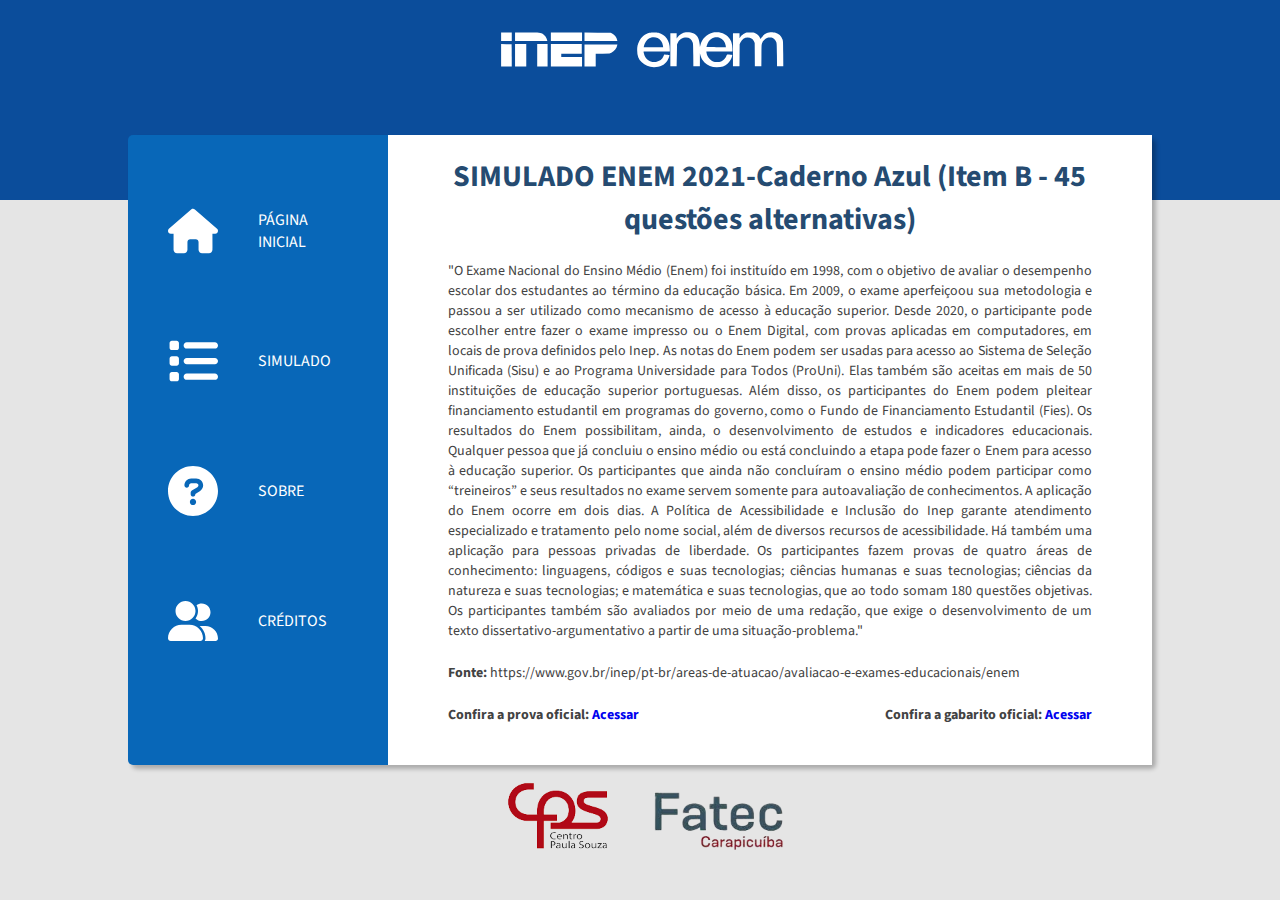
==== commit bf36c6dc: "Update index.html" ====
--- a/index.html
+++ b/index.html
@@ -32,7 +32,7 @@
                    
                     
                     <h3> SIMULADO ENEM 2021-Caderno Azul (Item B - 45 questões alternativas) </h3>
-                    <p>O Exame Nacional do Ensino Médio (Enem) foi instituído em 1998, com o objetivo de avaliar o desempenho escolar dos estudantes ao término da educação básica. Em 2009, o exame aperfeiçoou sua metodologia e passou a ser utilizado como mecanismo de acesso à educação superior. Desde 2020, o participante pode escolher entre fazer o exame impresso ou o Enem Digital, com provas aplicadas em computadores, em locais de prova definidos pelo Inep.
+                    <p>"O Exame Nacional do Ensino Médio (Enem) foi instituído em 1998, com o objetivo de avaliar o desempenho escolar dos estudantes ao término da educação básica. Em 2009, o exame aperfeiçoou sua metodologia e passou a ser utilizado como mecanismo de acesso à educação superior. Desde 2020, o participante pode escolher entre fazer o exame impresso ou o Enem Digital, com provas aplicadas em computadores, em locais de prova definidos pelo Inep.
 
                         As notas do Enem podem ser usadas para acesso ao Sistema de Seleção Unificada (Sisu) e ao Programa Universidade para Todos (ProUni). Elas também são aceitas em mais de 50 instituições de educação superior portuguesas. Além disso, os participantes do Enem podem pleitear financiamento estudantil em programas do governo, como o Fundo de Financiamento Estudantil (Fies). Os resultados do Enem possibilitam, ainda, o desenvolvimento de estudos e indicadores educacionais.
                         
@@ -40,7 +40,7 @@
                         
                         A aplicação do Enem ocorre em dois dias. A Política de Acessibilidade e Inclusão do Inep garante atendimento especializado e tratamento pelo nome social, além de diversos recursos de acessibilidade. Há também uma aplicação para pessoas privadas de liberdade.
                         
-                        Os participantes fazem provas de quatro áreas de conhecimento: linguagens, códigos e suas tecnologias; ciências humanas e suas tecnologias; ciências da natureza e suas tecnologias; e matemática e suas tecnologias, que ao todo somam 180 questões objetivas. Os participantes também são avaliados por meio de uma redação, que exige o desenvolvimento de um texto dissertativo-argumentativo a partir de uma situação-problema.</p><br>
+                        Os participantes fazem provas de quatro áreas de conhecimento: linguagens, códigos e suas tecnologias; ciências humanas e suas tecnologias; ciências da natureza e suas tecnologias; e matemática e suas tecnologias, que ao todo somam 180 questões objetivas. Os participantes também são avaliados por meio de uma redação, que exige o desenvolvimento de um texto dissertativo-argumentativo a partir de uma situação-problema."</p><br>
 
                         <p> <b>Fonte: </b> https://www.gov.br/inep/pt-br/areas-de-atuacao/avaliacao-e-exames-educacionais/enem </p><br>
                         <div id="links"> 
--- a/css/style.css
+++ b/css/style.css
@@ -99,7 +99,17 @@
     align-items: center;
     flex-direction: column;
     position: relative;
+}
+
+#question{
     overflow-y: auto;
+    background-color: #fff;
+    width: 100%;
+    display: flex;
+    padding: 0 30px;
+    align-items: center;
+    flex-direction: column;
+    position: relative;
 }
 
 #instrucoes, #finalizada, #relatorios{
@@ -455,7 +465,7 @@
 
     
     #content-container{
-        padding: 0;
+        padding: 0 10px;
     }
 }
 
@@ -463,7 +473,14 @@
     body{
         overflow-y: auto;
     }
-
+    #textos-container{
+        min-height: 300px;
+        padding: 20px;
+    }
+    #respostas-container{
+        gap:5px;
+        min-height: 200px;
+    }
     #page-container{
         height: 75%;
         flex-direction: column-reverse;
